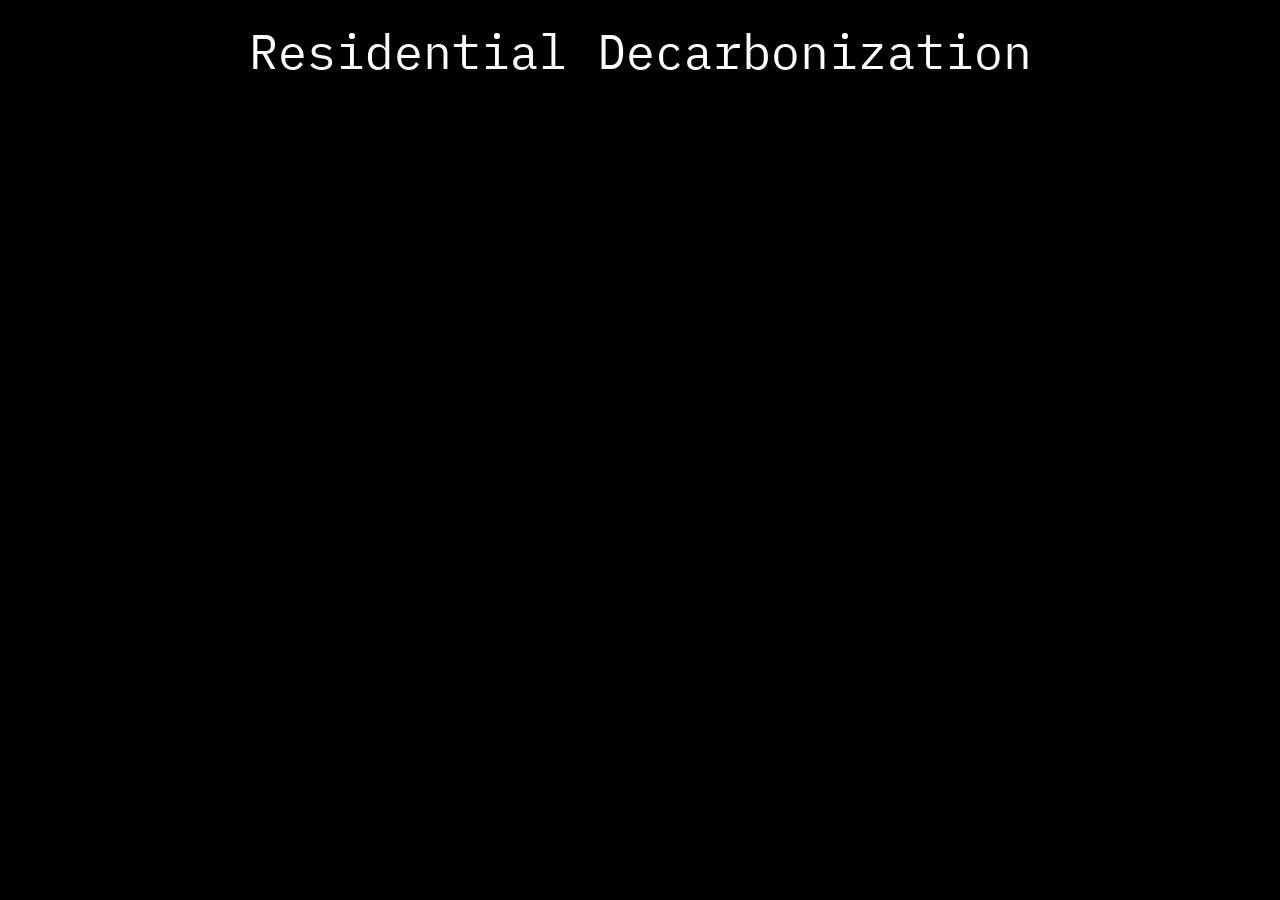
==== index.html @ e1270ec8 "Got the basics in place" ====
<!doctype html>
<html lang="en">

<head>
  <meta charset="UTF-8" />
  <meta name="viewport" content="width=device-width, initial-scale=1.0" />
  <link rel="stylesheet" href="style.css" />

  <link rel="preconnect" href="https://fonts.googleapis.com" />
  <link rel="preconnect" href="https://fonts.gstatic.com" crossorigin />
  <link
    href="https://fonts.googleapis.com/css2?family=IBM+Plex+Mono:ital,wght@0,100;0,200;0,300;0,400;0,500;0,600;0,700;1,100;1,200;1,300;1,400;1,500;1,600;1,700&display=swap"
    rel="stylesheet" />

  <title>Residential Decarbonization</title>
</head>

<body>
  <h1 class="Header">Residential Decarbonization</h1>
</body>

</html>
---- style.css ----
* {
  color: #ffffff;
  background-color: #000000;
  font-family: "IBM Plex Mono", monospace;
  font-weight: 400;
}

.Header {
  font-size: 3em;
  text-align: center;
  margin-top: 20px;
}
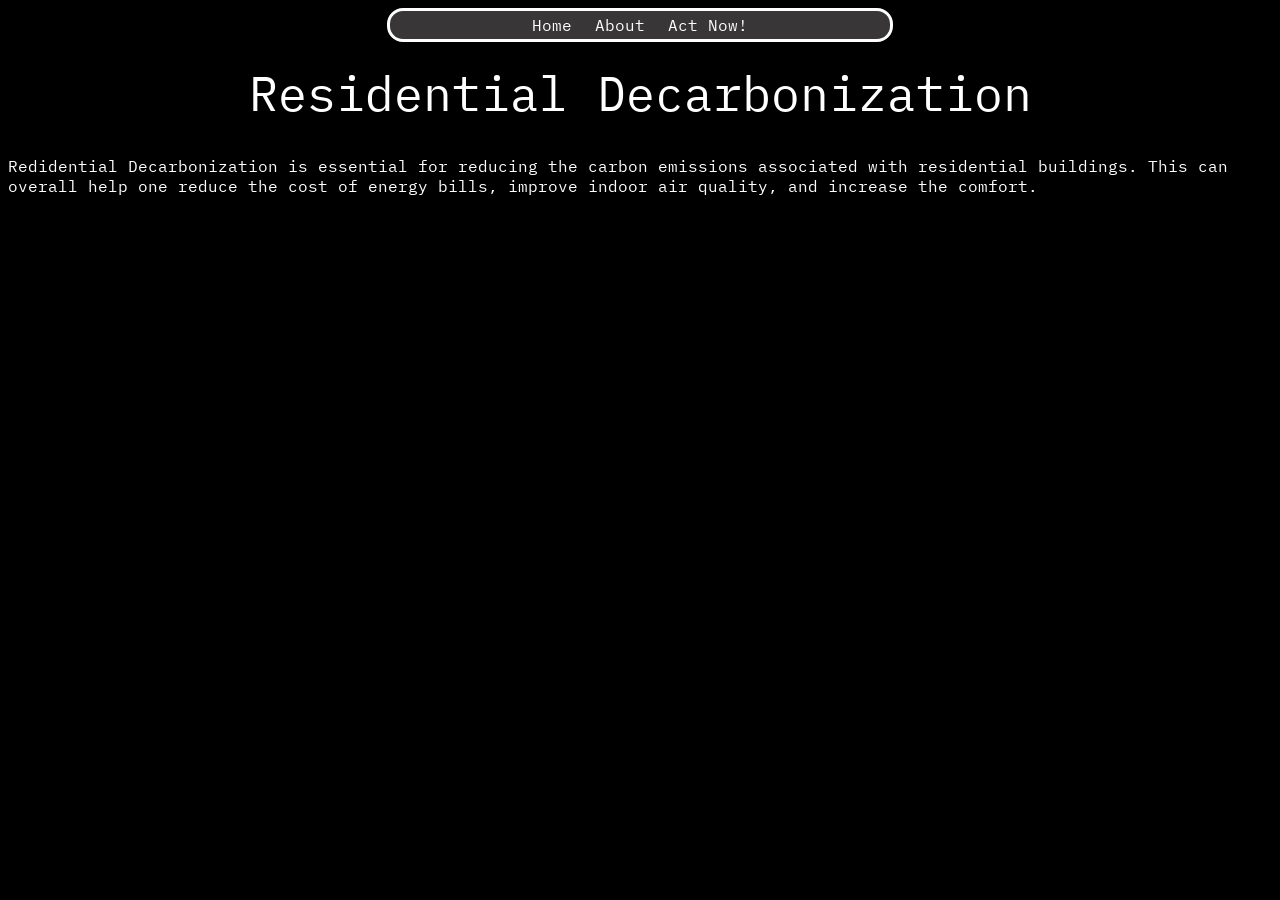
==== commit 3051e81d: "Basic CSS and HTML" ====
--- a/index.html
+++ b/index.html
@@ -16,7 +16,18 @@
 </head>
 
 <body>
+  <div class="nav-bar">
+    <a href="index.html" class="nav-link">Home</a>
+    <a href="about.html" class="nav-link">About</a>
+    <a href="ActNow.html" class="nav-link">Act Now!</a>
+  </div>
   <h1 class="Header">Residential Decarbonization</h1>
+  <p class="Paragraph"> Redidential Decarbonization is essential for reducing the carbon emissions associated with
+    residential buildings. This can overall help one reduce the cost of energy bills, improve indoor air quality, and
+    increase the comfort.
+  </p>
+  <br class="Break" />
+
 </body>
 
 </html>
--- a/style.css
+++ b/style.css
@@ -10,3 +10,34 @@
   text-align: center;
   margin-top: 20px;
 }
+
+.nav-bar a {
+  display: inline;
+  text-decoration: none;
+  background-color: rgba(233, 225, 225, 0);
+  padding: 0.25em;
+  margin: 0.15em;
+}
+
+.nav-bar a:hover {
+  transition: 0.5s;
+  background-color: rgba(255, 255, 255, 0.651);
+  color: #000000;
+  font-weight: bold;
+  border-radius: 0.25em;
+  padding: 0.5em;
+}
+
+.nav-bar {
+  text-align: center;
+  border-color: #ffffff;
+  border-width: 1%;
+  border-style: solid;
+  border-radius: 1em;
+  margin-left: 30%;
+  margin-right: 30%;
+  padding: 0.25em;
+  background-color: rgba(233, 225, 225, 0.24);
+  padding-top: 0.25em;
+  padding-bottom: 0.25em;
+}
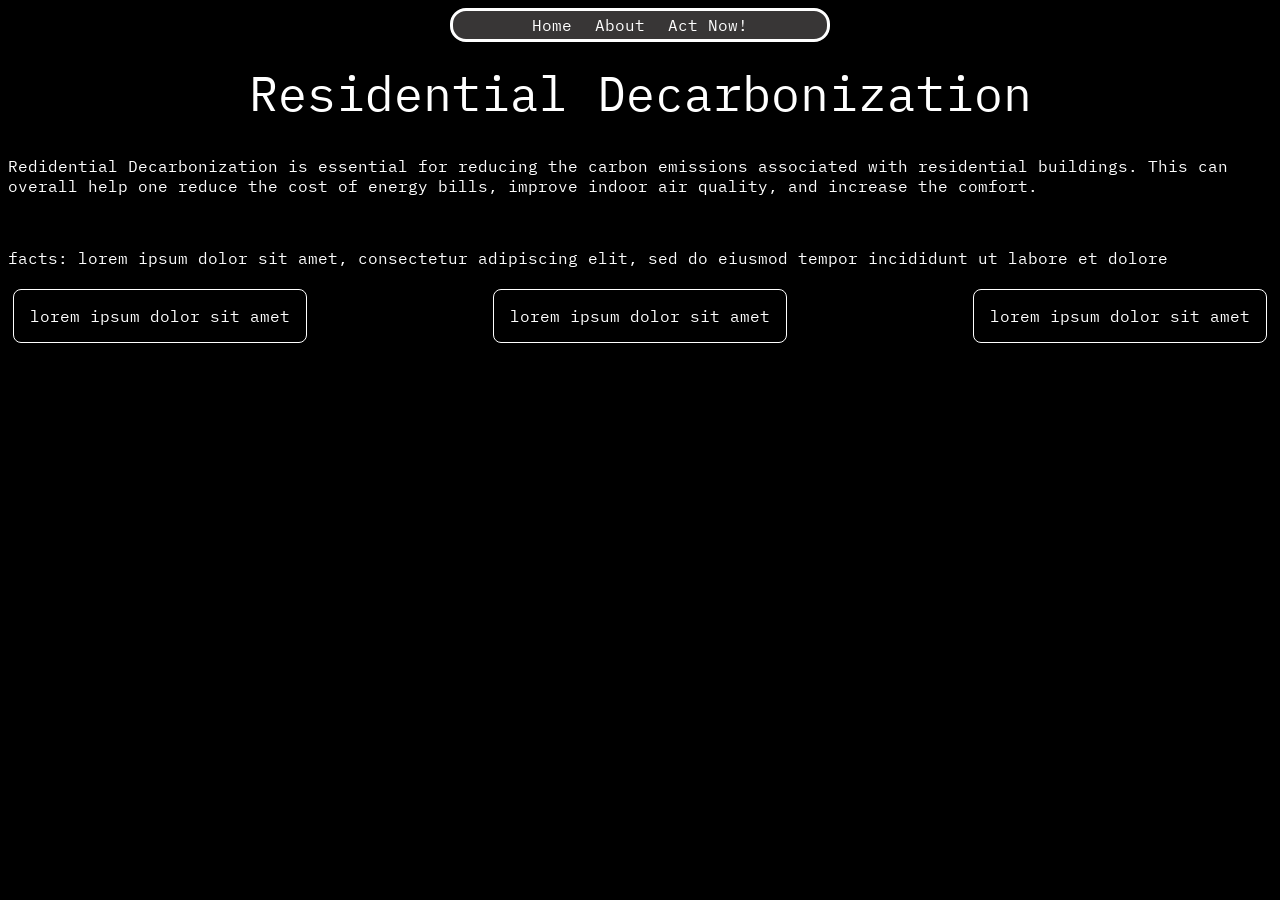
==== commit 9a248ff6: "minior fixes" ====
--- a/index.html
+++ b/index.html
@@ -27,7 +27,14 @@
     increase the comfort.
   </p>
   <br class="Break" />
-
+  <p class="facts">
+    facts: lorem ipsum dolor sit amet, consectetur adipiscing elit, sed do eiusmod tempor incididunt ut labore et dolore
+  </p>
+  <div class="container">
+    <div class="box-2">lorem ipsum dolor sit amet</div>
+    <div class="box-2">lorem ipsum dolor sit amet</div>
+    <div class="box-2">lorem ipsum dolor sit amet</div>
+  </div>
 </body>
 
 </html>
--- a/style.css
+++ b/style.css
@@ -34,10 +34,24 @@
   border-width: 1%;
   border-style: solid;
   border-radius: 1em;
-  margin-left: 30%;
-  margin-right: 30%;
+  margin-left: 35%;
+  margin-right: 35%;
   padding: 0.25em;
   background-color: rgba(233, 225, 225, 0.24);
   padding-top: 0.25em;
   padding-bottom: 0.25em;
 }
+
+.container {
+  display: flex;
+  flex-direction: row;
+  align-items: center;
+  justify-content: space-between;
+}
+
+.container div {
+  border: 1px solid #ffffff;
+  border-radius: 0.5em;
+  padding: 1em;
+  margin: 0.3em;
+}
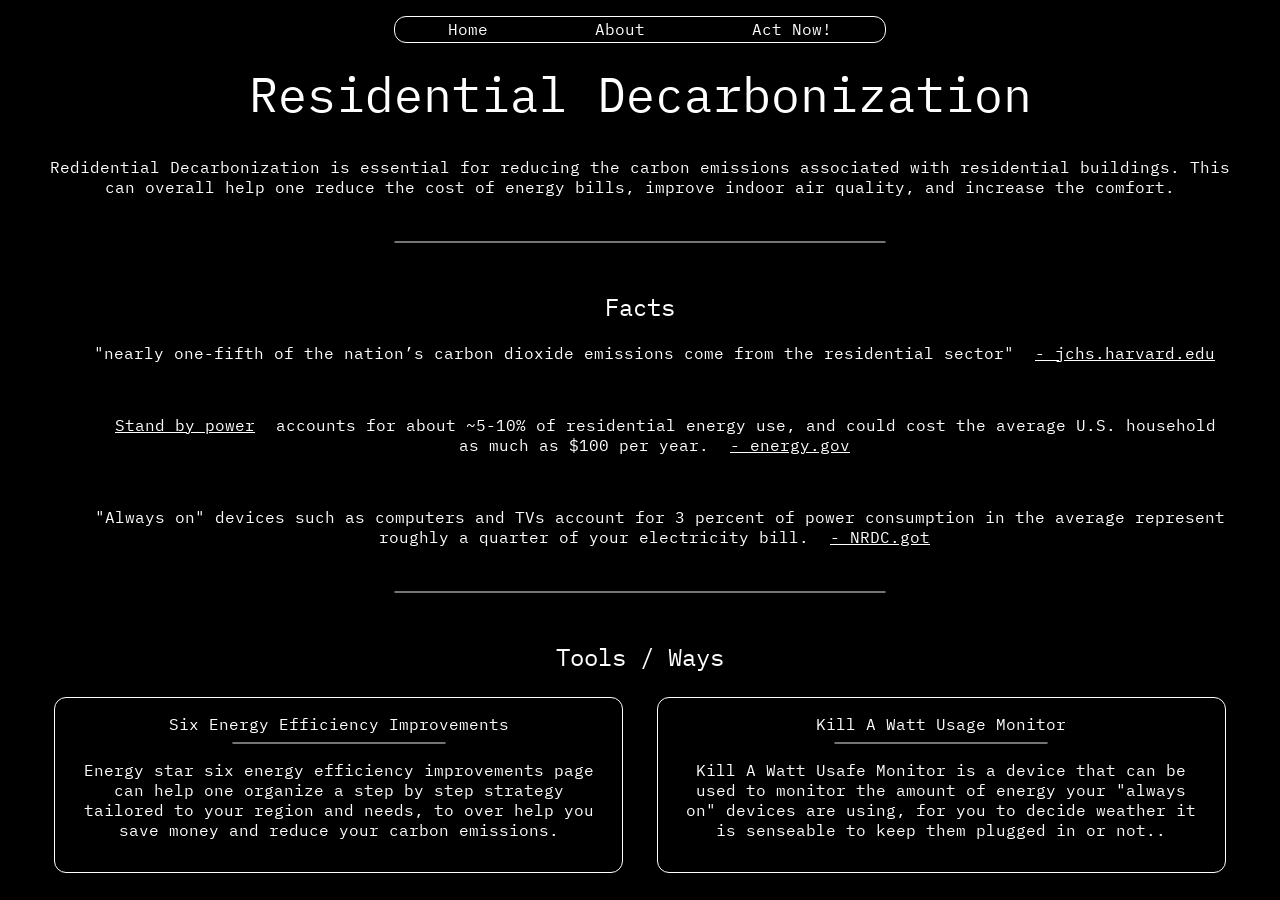
==== commit 3d68d28f: "Got the basic done  | along with finishing the rubric" ====
--- a/index.html
+++ b/index.html
@@ -26,14 +26,54 @@
     residential buildings. This can overall help one reduce the cost of energy bills, improve indoor air quality, and
     increase the comfort.
   </p>
-  <br class="Break" />
-  <p class="facts">
-    facts: lorem ipsum dolor sit amet, consectetur adipiscing elit, sed do eiusmod tempor incididunt ut labore et dolore
-  </p>
+  <br>
+  <hr class="Line">
+  <br>
+  <h2 class="header2">Facts</h2>
+  <li class="List">
+    <ul>
+      "nearly one-fifth of the nation’s carbon dioxide emissions come from the residential sector"
+      <a href="https://www.jchs.harvard.edu/blog/decarbonizing-housing-state-us-residential-electrification"
+        target="_blank">-
+        jchs.harvard.edu</a>
+    </ul>
+    <br>
+    <ul>
+      <a href="https://en.wikipedia.org/wiki/Standby_power" target="_blank">Stand by power</a> accounts for about ~5-10%
+      of residential
+      energy use, and could cost the average U.S. household as much as $100 per year. <a
+        href="https://www.energy.gov/energysaver/articles/3-easy-tips-reduce-your-standby-power-loads" target="_blank">
+        - energy.gov</a>
+    </ul>
+    <br>
+    <ul>
+      "Always on" devices such as computers and TVs account for 3 percent of power consumption in the average represent
+      roughly a quarter of your electricity bill. <a
+        href="https://www.nrdc.org/stories/energy-vampires-keep-your-devices-wasting-energy-and-money">- NRDC.got</a>
+    </ul>
+  </li>
+  <br>
+  <hr class="Line">
+  <br>
+  <h2 class="Subheader">Tools / Ways</h2>
   <div class="container">
-    <div class="box-2">lorem ipsum dolor sit amet</div>
-    <div class="box-2">lorem ipsum dolor sit amet</div>
-    <div class="box-2">lorem ipsum dolor sit amet</div>
+    <a href="https://www.energystar.gov/products/energy_star_home_upgrade" target="blank">
+      <div class="box-1">Six Energy Efficiency Improvements
+        <hr class="Line">
+        <p class="box-p">Energy star six energy efficiency
+          improvements page can help one organize a step by step strategy tailored to your region and needs, to over
+          help you save money and reduce your carbon emissions.
+        </p>
+      </div>
+    </a>
+    <a href="https://shop.p3international.com/products/kill-a-watt" target="_blank">
+      <div class="box-2">Kill A Watt Usage Monitor
+        <hr class="Line">
+        <p class="box-p">Kill A Watt Usafe Monitor is a device that can be used to monitor the amount of energy your
+          "always on" devices are using, for you to decide weather it is senseable to keep them plugged in or not..
+        </p>
+      </div>
+    </a>
   </div>
 </body>
 
--- a/style.css
+++ b/style.css
@@ -3,6 +3,13 @@
   background-color: #000000;
   font-family: "IBM Plex Mono", monospace;
   font-weight: 400;
+  text-align: center;
+  margin-left: 1%;
+  margin-right: 1%;
+}
+
+.List {
+  list-style: none;
 }
 
 .Header {
@@ -11,12 +18,15 @@
   margin-top: 20px;
 }
 
+.Paragraph {
+  text-align: center;
+}
+
 .nav-bar a {
-  display: inline;
   text-decoration: none;
   background-color: rgba(233, 225, 225, 0);
-  padding: 0.25em;
-  margin: 0.15em;
+  margin-top: 0.15em;
+  margin-bottom: 0.15em;
 }
 
 .nav-bar a:hover {
@@ -24,34 +34,86 @@
   background-color: rgba(255, 255, 255, 0.651);
   color: #000000;
   font-weight: bold;
-  border-radius: 0.25em;
-  padding: 0.5em;
+  padding-left: 0.5em;
+  padding-right: 0.5em;
+  padding-top: 0.05em;
+  padding-bottom: 0.05em;
 }
 
 .nav-bar {
+  display: flex;
+  flex-direction: row;
+  align-items: center;
+  justify-content: space-around;
+  border: 1px solid #ffffff;
+  border-radius: 0.75em;
+  margin-left: 30%;
+  margin-right: 30%;
+  margin-top: 1em;
+}
+
+.header2 {
   text-align: center;
-  border-color: #ffffff;
-  border-width: 1%;
-  border-style: solid;
-  border-radius: 1em;
-  margin-left: 35%;
-  margin-right: 35%;
-  padding: 0.25em;
-  background-color: rgba(233, 225, 225, 0.24);
-  padding-top: 0.25em;
-  padding-bottom: 0.25em;
 }
 
 .container {
   display: flex;
   flex-direction: row;
   align-items: center;
-  justify-content: space-between;
+  justify-content: space-around;
 }
 
 .container div {
   border: 1px solid #ffffff;
-  border-radius: 0.5em;
+  border-radius: 0.75em;
   padding: 1em;
   margin: 0.3em;
 }
+
+.container div:hover {
+  transition: 0.5s;
+  background-color: rgba(255, 255, 255, 0.651);
+  color: #000000;
+  font-weight: bold;
+}
+
+.container a {
+  text-decoration: none;
+  width: 100%;
+}
+
+.container div:hover {
+  .box-p {
+    transition: 0.1s;
+    background-color: rgba(255, 255, 255, 0);
+    color: #000000;
+    font-weight: normal;
+  }
+}
+
+.Line {
+  border-color: #747474;
+  border-width: 1px;
+  border-style: solid;
+  border-radius: 0.75em;
+  margin-left: 30%;
+  margin-right: 30%;
+}
+
+.Subheader {
+  text-align: center;
+}
+
+/* About Page */
+
+.text {
+  text-align: left;
+}
+
+.About-H2 {
+  font-size: 1.15em;
+}
+
+img {
+  padding: 3em;
+}
